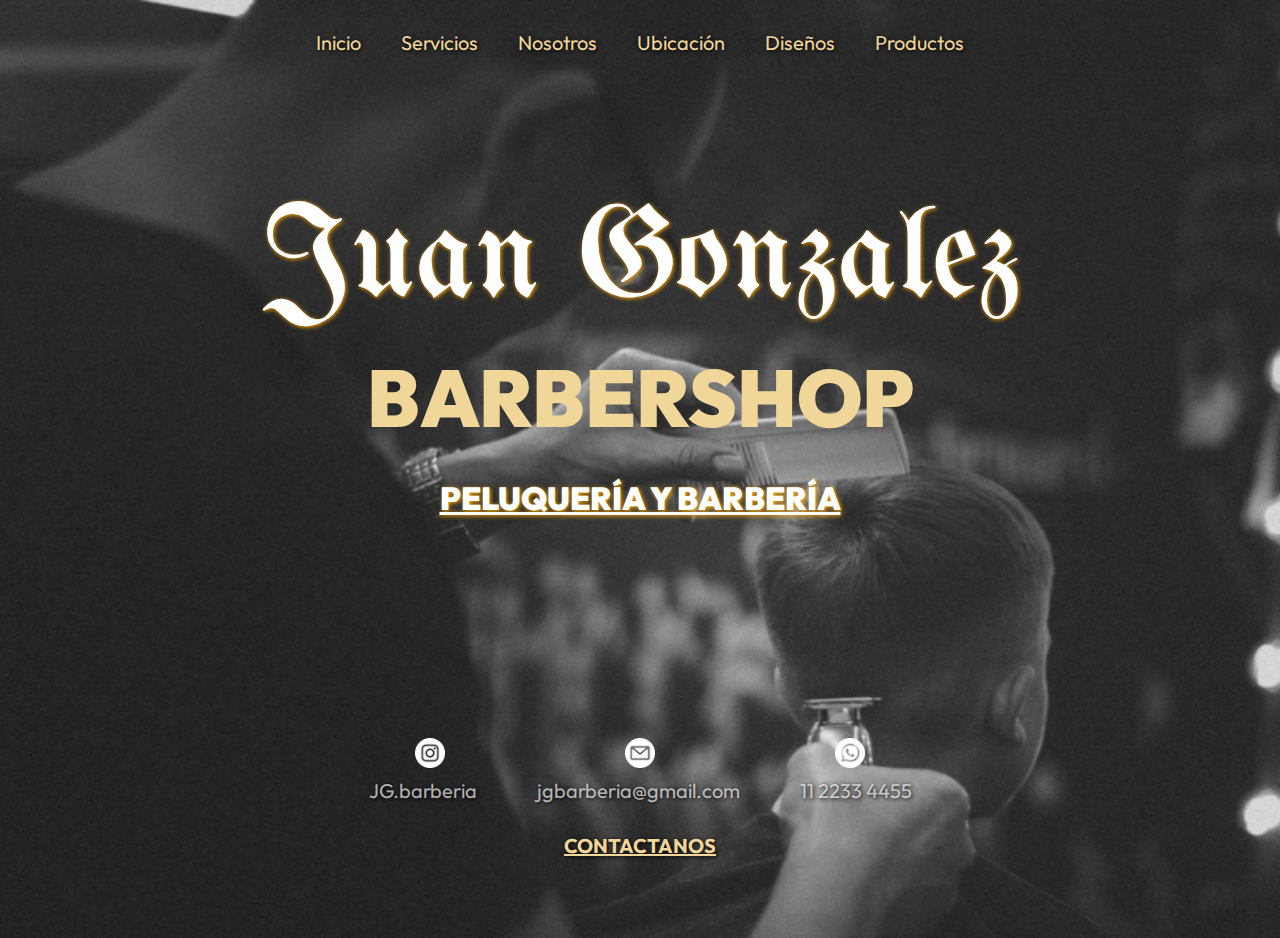
==== index.html @ 455f5d33 "renombre inicio a index" ====
<!DOCTYPE html>
<html lang="en">

<head>
    <meta charset="UTF-8">
    <meta name="viewport" content="width=device-width, initial-scale=1.0">
    <title>Inicio</title>
    <link rel="stylesheet" href="./css/styles.css">
</head>

<body class="inicio">

    <header class="barraNavegacion">
        <nav>
            <ul>
                <li><a href="#">Inicio</a></li>
                <li><a href="./pages/servicios.html">Servicios</a></li>
                <li><a href="./pages/nosotros.html">Nosotros</a></li>
                <li><a href="./pages/ubicacion.html">Ubicación</a></li>
                <li><a href="./pages/diseños.html">Diseños</a></li>
                <li><a href="./pages/productos.html">Productos</a></li>
            </ul>
        </nav>
    </header>

    <main class="inicioTitulo">
        <div>
            <h1>Juan Gonzalez</h1>
            <h2><strong>BARBERSHOP</strong></h2>
            <h4><strong>PELUQUERÍA Y BARBERÍA</strong></h4>
        </div>
    </main>

    <footer class="piePagina">
        <div>
            <div class="iconos">
                <img src="./assets/img/iconos/instagram.png" alt="">
                <img src="./assets/img/iconos/email.png" alt="">
                <img src="./assets/img/iconos/whatsapp.png" alt="">
            </div>
            <ul>
                <li>JG.barberia</li>
                <li>jgbarberia@gmail.com</li>
                <li>11 2233 4455</li>
            </ul>
        </div>
        <div>
            <h3>CONTACTANOS</h3>
        </div>
    </footer>
</body>

</html>
---- css/styles.css ----
@import url('https://fonts.googleapis.com/css2?family=Outfit:wght@100..900&display=swap');
@import url('https://fonts.googleapis.com/css2?family=UnifrakturMaguntia&display=swap');

* {
    margin: 0;
    padding: 0;
    box-sizing: border-box;
}

/* header y footer */

.barraNavegacion {
    text-shadow: 1px 1px 4px black;
    text-decoration: none;
    font-family: "Outfit", sans-serif;
    font-size: 20px;
}

.barraNavegacion nav ul {
    display: flex;
    flex-direction: row;
    justify-content: center;
    gap: 2.5rem;
    list-style: none;
    margin: 30px;
    flex-wrap: wrap;
}

.piePagina {
    width: 100%;
    height: 250px;
    text-shadow: 1px 1px 4px black;
    font-family: "Outfit", sans-serif;
    font-size: 20px;
}

.piePagina div ul {
    color: rgba(255, 255, 255, 0.678);
    display: flex;
    flex-direction: row;
    justify-content: center;
    gap: 3.75rem;
    list-style: none;
    padding-top: 10px;
    flex-wrap: wrap;
}

.iconos {
    display: flex;
    flex-direction: row;
    justify-content: center;
    gap: 11.25rem;
    padding-top: 50px;

}

.iconos img {
    width: 30px;
    height: 30px;
}

.piePagina div h3 {
    color: #f1d69a;
    text-shadow: 1px 1px 4px black;
    text-align: center;
    text-decoration: underline;
    font-size: 20px;
    font-weight: bold;
    padding-top: 30px;
}

a {
    text-decoration: none;
    color: #f1d69a;
}

/* Inicio */

.inicio {
    background-image: url("../assets/img/fondos/inicio.jpg");
    background-size: cover;
    background-repeat: no-repeat;
    background-position: center;
}


.inicioTitulo div h1 {
    color: white;
    text-shadow: 1px 1px 4px orange;
    text-align: center;
    font-family: "UnifrakturMaguntia", cursive;
    font-size: 128px;
    font-weight: lighter;
    margin-top: 140px;
}

.inicioTitulo div h2 {
    color: #f1d69a;
    text-align: center;
    font-family: "Outfit", sans-serif;
    font-size: 80px;
    margin: 20px;
}

.inicioTitulo div h4 {
    color: white;
    text-shadow: 1px 1px 4px orange;
    text-align: center;
    text-decoration: underline;
    font-family: "Outfit", sans-serif;
    font-size: 32px;
    padding-top: 10px;
    margin-bottom: 170px;
}

/* Servicios */

.servicios {
    background-image: url("../assets/img/fondos/servicioss.jpg");
    background-size: cover;
    background-repeat: no-repeat;
    background-position: center;
}

.serviciosTitulo {
    color: white;
    text-shadow: 1px 1px 4px orange;
    text-align: center;
    text-decoration: underline;
    font-family: "Outfit", sans-serif;
    font-size: 96px;
    margin-top: 80px;
    margin-bottom: 80px;
}

.sectionServicios {
    display: flex;
    justify-content: space-around;
    text-align: center;
    margin-bottom: 50px;
    flex-wrap: wrap;
}

.serviciosUno p {
    color: rgba(255, 255, 255, 0.541);
    font-family: "Outfit", sans-serif;
    font-size: 18px;
}

.serviciosUno h4 {
    color: #f1d69a;
    font-family: "Outfit", sans-serif;
    font-size: 24px;
    margin-top: 20px;
}

.serviciosUno img {
    width: 18.75rem;
    height: 15.625rem;
    border: 10px solid white;
    border-radius: 50%;
}

.serviciosDos p {
    color: rgba(255, 255, 255, 0.541);
    font-family: "Outfit", sans-serif;
    font-size: 18px;
}

.serviciosDos h4 {
    color: #f1d69a;
    font-family: "Outfit", sans-serif;
    font-size: 24px;
    margin-top: 20px;
}

.serviciosDos img {
    width: 18.75rem;
    height: 15.625rem;
    border: 10px solid white;
    border-radius: 50%;
}

.serviciosTres p {
    color: rgba(255, 255, 255, 0.541);
    font-family: "Outfit", sans-serif;
    font-size: 18px;
}

.serviciosTres h4 {
    color: #f1d69a;
    font-family: "Outfit", sans-serif;
    font-size: 24px;
    margin-top: 20px;
}

.serviciosTres img {
    width: 18.75rem;
    height: 15.625rem;
    border: 10px solid white;
    border-radius: 50%;
}

/* Nosotros */

.nosotros {
    background-image: url("../assets/img/fondos/nosotros.jpg");
    background-size: cover;
    background-repeat: no-repeat;
    background-position: center;
}

.mainNosotros div h1 {
    color: white;
    text-shadow: 1px 1px 4px orange;
    text-align: center;
    text-decoration: underline;
    font-family: "Outfit", sans-serif;
    font-size: 96px;
    margin-top: 80px;
    margin-bottom: 80px;
}

.imgNosotros img {
    display: block;
    margin-left: auto;
    margin-right: auto;
    border: 10px solid white;
    border-radius: 20px;
    margin-left: auto;
    margin-right: auto;
    margin-bottom: 40px;
}

.mainNosotros div p {
    text-align: center;
    color: white;
    text-shadow: 1px 1px 4px orange;
    font-family: "Outfit", sans-serif;
    font-size: 26px;
    margin-bottom: 40px;
}

/* Ubicación */

.ubicacionFondo {
    background-image: url("../assets/img/fondos/ubicacion.jpg");
    background-size: cover;
    background-repeat: no-repeat;
    background-position: center;
}

.ubicacion div h1 {
    color: white;
    text-shadow: 1px 1px 4px orange;
    text-align: center;
    text-decoration: underline;
    font-family: "Outfit", sans-serif;
    font-size: 96px;
    margin-top: 80px;
    margin-bottom: 80px;
}

.ubicacion div iframe {
    display: block;
    margin-left: auto;
    margin-right: auto;
    margin-bottom: 40px;
    border-radius: 20px;
}

.descUbicacion {
    color: white;
    text-shadow: 1px 1px 4px orange;
    text-align: center;
    font-family: "Outfit", sans-serif;
    font-size: 26px;
    margin-bottom: 40px;
}

/* Diseños */

.diseñosFondo {
    background-image: url("../assets/img/fondos/diseñoss.jpg");
    background-size: cover;
    background-repeat: no-repeat;
    background-position: center;
}

.diseños div h1 {
    color: white;
    text-shadow: 1px 1px 4px orange;
    text-align: center;
    text-decoration: underline;
    font-family: "Outfit", sans-serif;
    font-size: 96px;
    margin-top: 80px;
    margin-bottom: 80px;
}

.diseños section {
    color: #f1d69a;
    text-align: center;
    font-weight: bold;
    font-family: "Outfit", sans-serif;
    font-size: 24px;
}

.diseños section article {
    display: flex;
    justify-content: space-around;
    padding: 25px;
    margin-bottom: 40px;
    flex-wrap: wrap;
}

/* Productos */

.fondoProductos {
    background-image: url("../assets/img/fondos/productos.jpg");
    background-size: cover;
    background-repeat: no-repeat;
    background-position: center;
}

.mainProductos div h1 {
    color: white;
    text-shadow: 1px 1px 4px orange;
    text-align: center;
    text-decoration: underline;
    font-family: "Outfit", sans-serif;
    font-size: 96px;
    margin-top: 80px;
    margin-bottom: 80px;
}

.productos h4 {
    color: #f1d69a;
    font-family: "Outfit", sans-serif;
    font-size: 24px;
    padding-left: 270px;
    margin-top: 40px;
    margin-bottom: 40px;
}

.articleProd {
    display: flex;
    flex-direction: row;
    justify-content: space-evenly;
}

.articleProd article {
    width: 300px;
    height: 450px;
    border-radius: 20px;
    background-color: white;
    font-family: "Outfit", sans-serif;
}

.productos div article img {
    width: 100%;
    height: 50%;
    margin-top: 20px;
}

.nombreProd {
    color: black;
    text-align: center;
    font-size: 16px;
    margin-top: 70px;
}

.precio {
    color: #f1d69a;
    text-align: center;
    text-shadow: 1px 1px 4px black;
    font-size: 24px;
    font-weight: bold;
    margin-top: 20px;
}

@media (max-width:1024px) {

    /* Productos */
    .productos h4 {
        padding-left: 80px;
    }
}

@media (max-width:768px) {

    /* Inicio */
    .inicioTitulo div h1 {
        font-size: 110px;
    }

    .inicioTitulo div h2 {
        font-size: 60px;
    }

    .inicioTitulo div h4 {
        font-size: 24px;
    }

    /* Nosotros*/
    .mainNosotros div p {
        font-size: 20px;
    }

    /* Diseños */
    .diseños section article {
        gap: 80px;
    }

    /* Productos */
    .articleProd article {
        width: 200px;
        height: 350px;
    }

    .nombreProd {
        font-size: 12px;
    }

    .precio {
        font-size: 18px;
    }
}

@media (max-width:425px) {

    /* header y footer */
    .barraNavegacion {
        font-size: 15px;
    }

    .piePagina {
        height: 200px;
        font-size: 15px;
    }

    .piePagina div ul {
        gap: 1.25rem;
    }

    .iconos {
        gap: 6.25rem;
    }

    /* Inicio */

    .inicioTitulo div h1 {
        font-size: 90px;
    }

    .inicioTitulo div h2 {
        font-size: 50px;
    }

    .inicioTitulo div h4 {
        font-size: 20px;
    }

    /* Servicios */

    .serviciosTitulo {
        font-size: 60px;
    }

    .sectionServicios {
        gap: 40px;
    }

    /* Nosotros */

    .mainNosotros div h1 {
        font-size: 60px;
    }

    /* Ubicacion */

    .ubicacion div h1 {
        font-size: 60px;
    }

    .descUbicacion {
        font-size: 20px;
    }

    /* Diseños */

    .diseños div h1 {
        font-size: 60px;
    }

    .diseños section article div p {
        margin-top: 10px;
    }

    .diseños section article div img {
        width: 80%;
    }

    /* Productos */

    .mainProductos div h1 {
        font-size: 60px;
    }

    .productos h4 {
        text-align: center;
        padding-left: 0;
    }

    .articleProd {
        flex-wrap: wrap;
        row-gap: 20px;
    }

    .articleProd article {
        width: 200px;
        height: 350px;
    }

    .nombreProd {
        font-size: 12px;
    }

    .precio {
        font-size: 18px;
    }
}

@media (max-width:375px) {
    /* Nosotros */

    .imgNosotros img {
        width: 80%;
    }

    /* Ubicacion */

    .ubicacion div iframe {
        width: 80%;
    }

    /* Diseños */

    .diseños section {
        font-size: 18px;
    }

    /* Productos */

    .mainProductos div h1 {
        font-size: 50px;
    }
}

@media (max-width:320px) {
    /* header y footer */

    .barraNavegacion {
        font-size: 12px;
    }

    .piePagina {
        height: 200px;
        font-size: 12px;
    }

    .piePagina div ul {
        gap: 1.25rem;
    }

    .iconos {
        gap: 5rem;
    }

    /* Inicio */

    .inicioTitulo div h1 {
        font-size: 70px;
    }

    .inicioTitulo div h2 {
        font-size: 40px;
    }

    .inicioTitulo div h4 {
        font-size: 15px;
    }

    /* Servicios */

    .serviciosTitulo {
        font-size: 40px;
    }

    .serviciosUno div img {
        width: 80%;
    }

    .serviciosDos div img {
        width: 16.25rem;
    }

    .serviciosTres div img {
        width: 80%;
    }

    /* Nosotros */

    .mainNosotros div h1 {
        font-size: 40px;
    }

    .mainNosotros div p {
        font-size: 16px;
    }

    /* Ubicacion */

    .ubicacion div h1 {
        font-size: 40px;
    }

    /* Diseños */

    .diseños div h1 {
        font-size: 40px;
    }

    /* Productos */

    .mainProductos div h1 {
        font-size: 40px;
    }
}
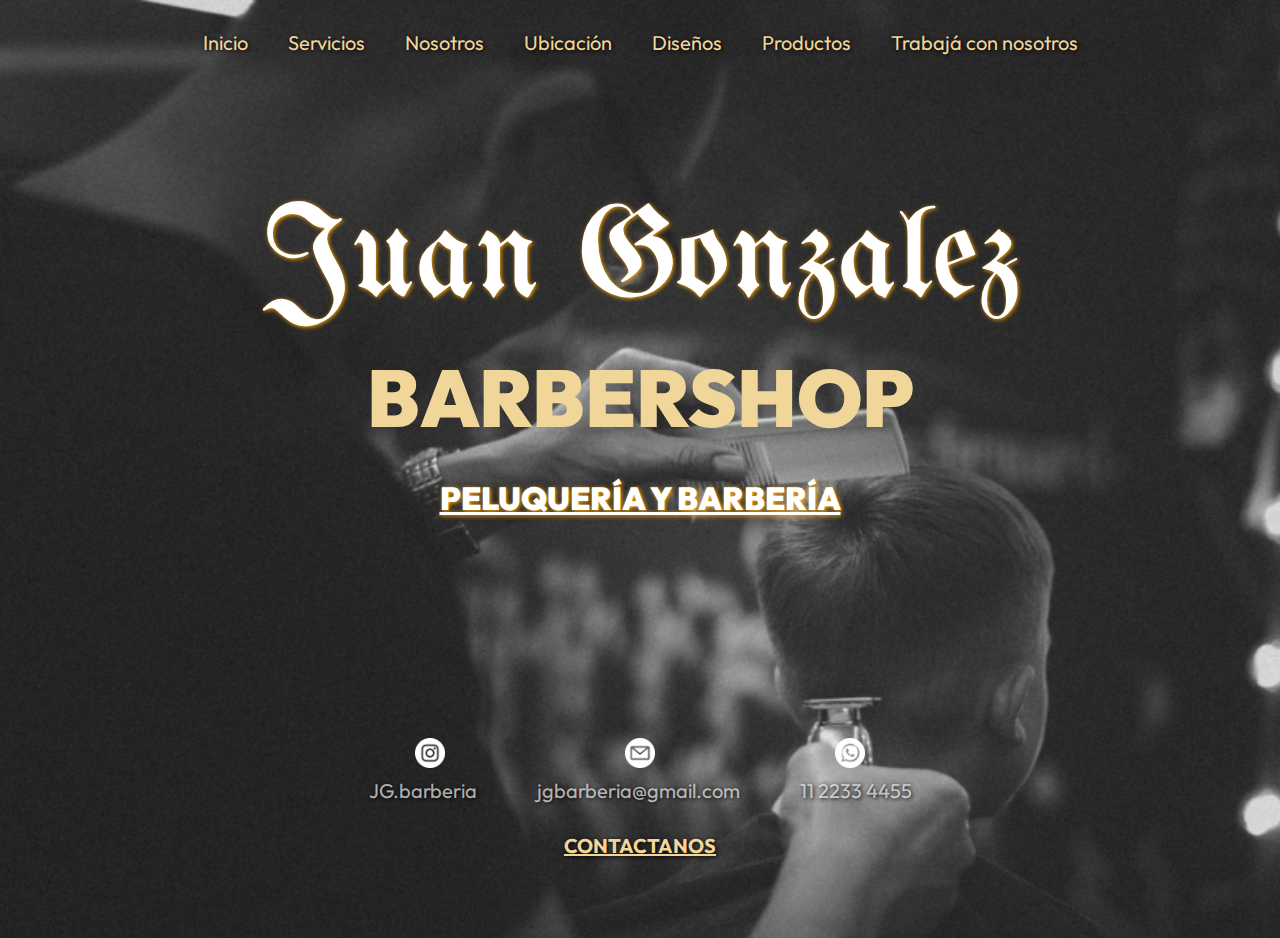
==== commit d701a20e: "hice tbjNosotros.html" ====
--- a/index.html
+++ b/index.html
@@ -19,6 +19,7 @@
                 <li><a href="./pages/ubicacion.html">Ubicación</a></li>
                 <li><a href="./pages/diseños.html">Diseños</a></li>
                 <li><a href="./pages/productos.html">Productos</a></li>
+                <li><a href="./pages/trabajaConNosotros.html">Trabajá con nosotros</a></li>
             </ul>
         </nav>
     </header>
--- a/css/styles.css
+++ b/css/styles.css
@@ -379,6 +379,59 @@
     margin-top: 20px;
 }
 
+/* Trabajá con nosotros */
+
+.tbjNosotros {
+    background-image: url("../assets/img/fondos/tbjNosotros.jpg");
+    background-size: cover;
+    background-repeat: no-repeat;
+    background-position: center;
+}
+
+.mainTbjNosotros section article {
+    display: flex;
+    width: 100%;
+    height: 600px;
+    background-color: rgb(0, 0, 0, 0.6);
+    margin-top: 100px;
+}
+
+.mainTbjNosotros section article img {
+    width: 50%;
+    height: 100%;
+}
+
+.mainTbjNosotros section article h1 {
+    color: white;
+    text-shadow: 1px 1px 4px orange;
+    text-align: left;
+    text-decoration: underline;
+    font-family: "Outfit", sans-serif;
+    font-size: 96px;
+    padding-left: 240px;
+    padding-top: 100px;
+}
+
+.mainTbjNosotros div {
+    font-family: "Outfit", sans-serif;
+    text-align: center;
+    font-weight: bold;
+}
+
+.mainTbjNosotros div p {
+    color: white;
+    text-shadow: 1px 1px 4px orange;
+    font-size: 48px;
+    margin-top: 60px;
+}
+
+.mainTbjNosotros div h3 {
+    color: #f1d69a;
+    font-size: 80px;
+    margin-top: 40px;
+    margin-bottom: 40px;
+}
+
 @media (max-width:1024px) {
 
     /* Productos */
